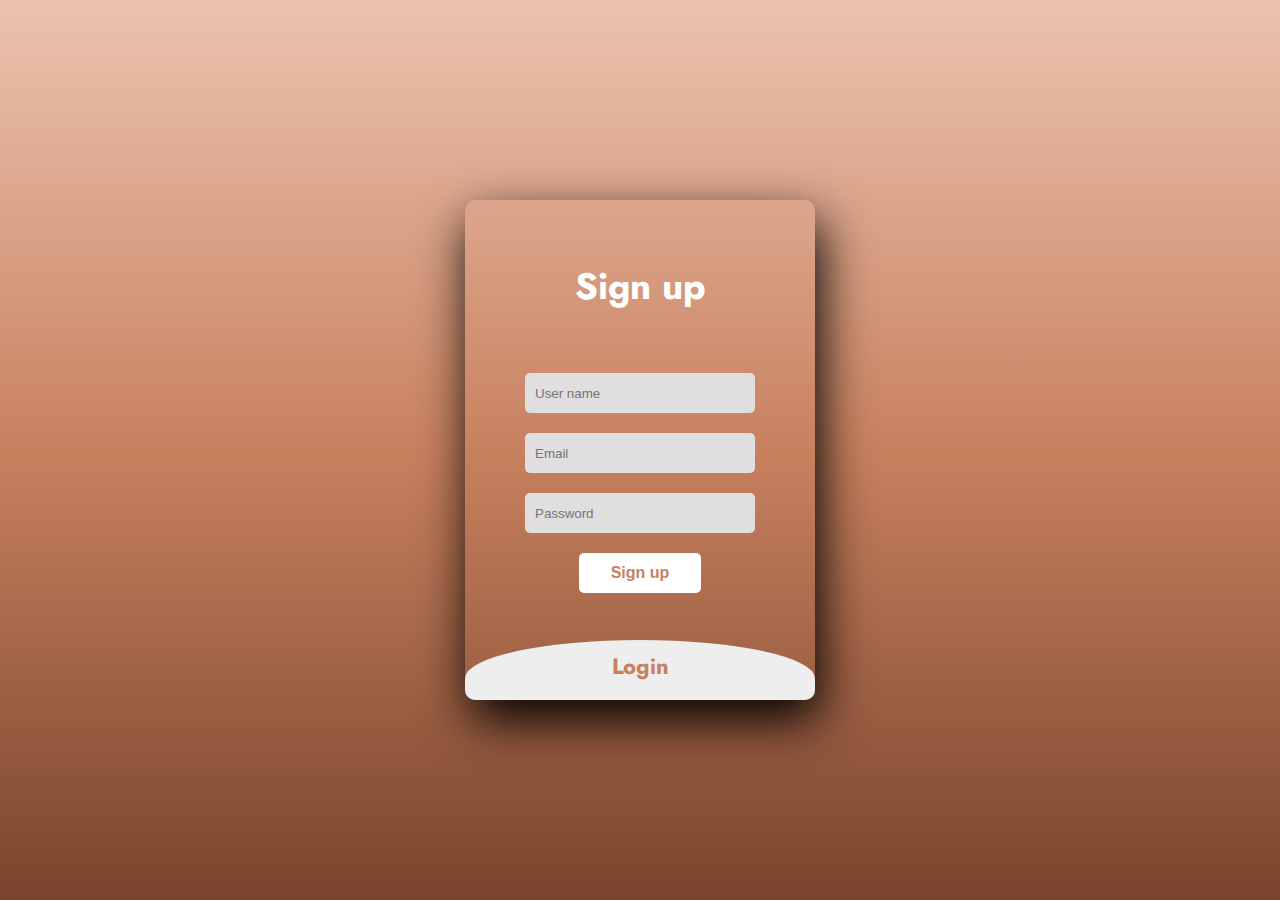
==== templates/loginAndRegister.html @ f52d9aac "fix login to user and admin , fix stok in login , clean server code , change links in html" ====
<!DOCTYPE html>
<html>

<head>
    <title>Login Check</title>
    <link href="https://fonts.googleapis.com/css2?family=Jost:wght@500&display=swap" rel="stylesheet">
</head>

<body>
    <div class="main">
        <input type="checkbox" id="chk" aria-hidden="true">

        <div class="signup">
            <form>
                <label for="chk" aria-hidden="true">Sign up</label>
                <input type="text" id="usernameResister" name="txt" placeholder="User name" required="">
                <input type="email" id="emailResister" name="email" placeholder="Email" required="">
                <input type="password" id="passwordResister" placeholder="Password" required="">
            </form>
            <button id="signup-btn" onclick="Resister()">Sign up</button>
        </div>

        <div class="login">
            <form>
                <label for="chk" aria-hidden="true">Login</label>
                <input type="text" id="usernameLogin" placeholder="User name" required="">
                <input type="password" id="passwordLogin" placeholder="Password" required="">
            </form>
            <button id="login-btn" onclick="login()">Login</button>
        </div>
        <span id="spanErrorLogin"></span>
    </div>

    <script>
        function Resister() {
            const username = document.getElementById("usernameResister").value
            const email = document.getElementById("emailResister").value
            const password = document.getElementById("passwordResister").value
            fetch("/register", {
                method: "POST",
                headers: {
                    "Content-Type": "application/json",
                },
                body: `{"username":"${username}","password":"${password}","email":"${email}"}`,
            }).then(Response => Response.json()).then(data => {
                if (data !== "create") {
                    document.getElementById("spanErrorResister").innerText = data
                } else {
                    window.location = "/"
                }

            }
            )
        }
        function login() {
            const username = document.getElementById("usernameLogin").value
            const password = document.getElementById("passwordLogin").value
            fetch("/login", {
                method: "POST",
                headers: {
                    "Content-Type": "application/json",
                },
                body: `{"username":"${username}","password":"${password}"}`,
            }).then(Response => Response.json()).then(data => {
                console.log(data)
                if (data != "ok") {
                    document.getElementById("spanErrorLogin").innerText = data
                } else {
                    window.location.reload()
                }
            })

        }
    </script>


    <style>
        body {
            margin: 0;
            padding: 0;
            display: flex;
            justify-content: center;
            align-items: center;
            min-height: 100vh;
            font-family: 'Jost', sans-serif;
            background: linear-gradient(to top, #79442c, #c8815f, #ecc3af);
        }

        .main {
            width: 350px;
            height: 500px;
            overflow: hidden;
            border-radius: 10px;
            box-shadow: 5px 20px 50px #000;
        }

        #chk {
            display: none;
        }

        .signup {
            position: relative;
            width: 100%;
            height: 100%;
        }

        label {
            color: #fff;
            font-size: 2.3em;
            justify-content: center;
            display: flex;
            margin: 60px;
            font-weight: bold;
            cursor: pointer;
            transition: .5s ease-in-out;
        }

        input {
            width: 60%;
            height: 20px;
            background: #e0dede;
            justify-content: center;
            display: flex;
            margin: 20px auto;
            padding: 10px;
            border: none;
            outline: none;
            border-radius: 5px;
        }

        #signup-btn{
            width: 35%;
            height: 40px;
            margin: 10px auto;
            justify-content: center;
            display: block;
            color: #c8815f;
            background: #fff;
            font-size: 1em;
            font-weight: bold;
            margin-top: 20px;
            outline: none;
            border: none;
            border-radius: 5px;
            transition: .2s ease-in;
            cursor: pointer;
        }

        #login-btn{
            width: 35%;
            height: 40px;
            margin: 10px auto;
            justify-content: center;
            display: block;
            color: #fff;
            background: #c8815f;
            font-size: 1em;
            font-weight: bold;
            margin-top: 20px;
            outline: none;
            border: none;
            border-radius: 5px;
            transition: .2s ease-in;
            cursor: pointer;
        }

        #signup-btn:hover{
            background: transparent;
            border: 2px solid #fff;
            color: #fff;
        }

        #login-btn:hover {
            background: transparent;
            border: 2px solid #c8815f;
            color: #c8815f;
        }

        .login {
            height: 460px;
            background: #eee;
            border-radius: 60% / 10%;
            transform: translateY(-180px);
            transition: .8s ease-in-out;
        }

        .login label {
            color: #c8815f;
            transform: scale(.6);
        }

        #chk:checked~.login {
            transform: translateY(-500px);
        }

        #chk:checked~.login label {
            transform: scale(1);
        }

        #chk:checked~.signup label {
            transform: scale(.6);
        }
    </style>
</body>
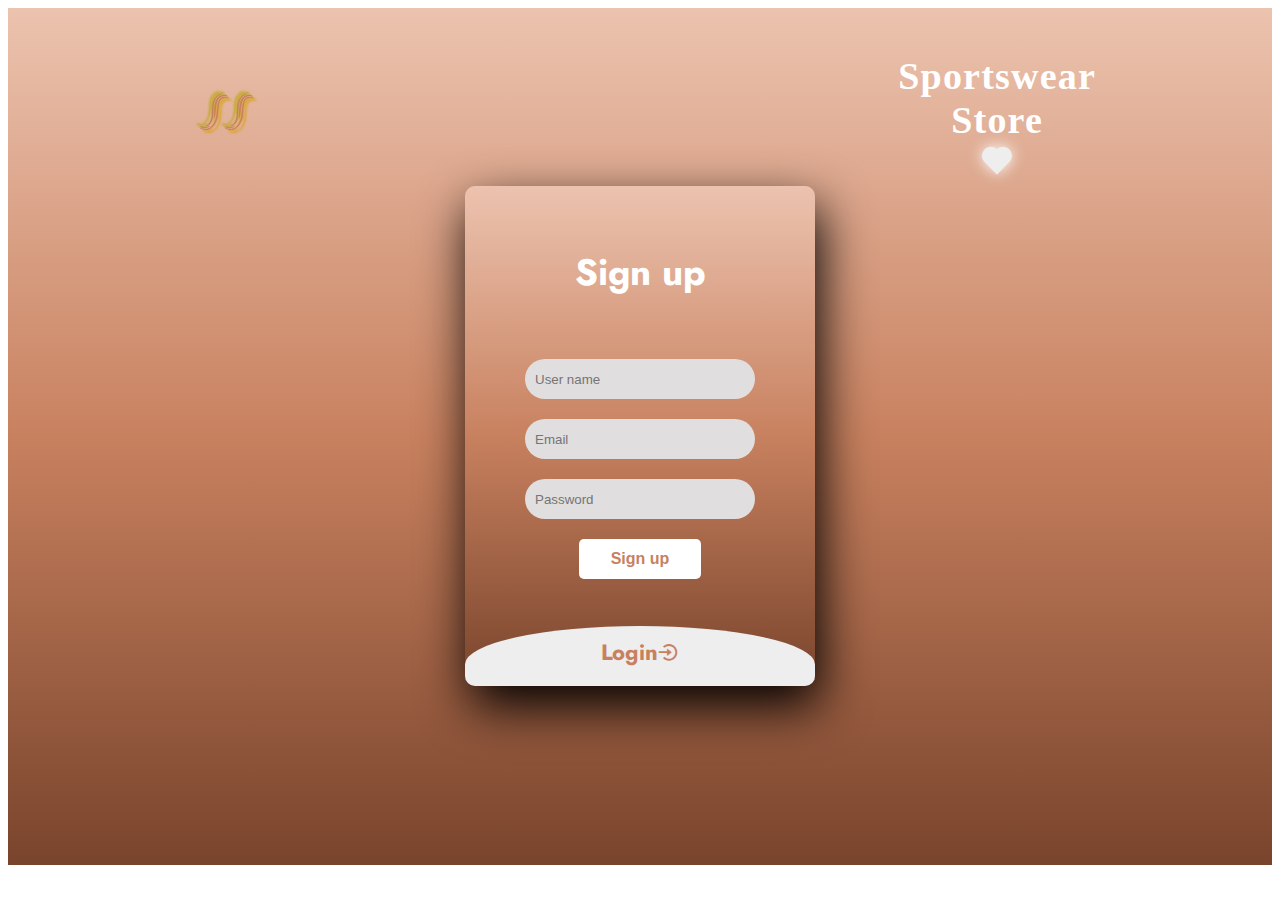
==== commit 761b9c61: "add css to admin" ====
--- a/templates/loginAndRegister.html
+++ b/templates/loginAndRegister.html
@@ -4,32 +4,88 @@
 <head>
     <title>Login Check</title>
     <link href="https://fonts.googleapis.com/css2?family=Jost:wght@500&display=swap" rel="stylesheet">
+    <link href='https://unpkg.com/boxicons@2.1.4/css/boxicons.min.css' rel='stylesheet'>
+    <link href='https://fonts.googleapis.com/css?family=Akronim' rel='stylesheet'>
 </head>
 
 <body>
-    <div class="main">
-        <input type="checkbox" id="chk" aria-hidden="true">
-
-        <div class="signup">
-            <form>
-                <label for="chk" aria-hidden="true">Sign up</label>
-                <input type="text" id="usernameResister" name="txt" placeholder="User name" required="">
-                <input type="email" id="emailResister" name="email" placeholder="Email" required="">
-                <input type="password" id="passwordResister" placeholder="Password" required="">
-            </form>
-            <button id="signup-btn" onclick="Resister()">Sign up</button>
+
+    <header>
+        <h1>
+            <div>
+                <p class="logo"> SS </p>
+            </div>
+
+            <div class="header-title">
+                Sportswear <br>
+                Store <br>
+                <i class='bx bxs-heart'></i>
+            </div>
+        </h1>
+    </header>
+    <style>
+        header{
+    position: absolute;
+    width: 100%;
+}
+h1{
+    display: flex;
+    align-items: center;
+    justify-content: space-between;
+    padding: 0 15%;
+    max-width: 1100px;
+}
+.logo{
+    font-size: 50px;
+    font-weight: 599;
+    letter-spacing: 6px;
+    color: #c8805f;
+    font-family: 'Akronim';
+    font-style: italic;
+    text-shadow: rgba(214, 161, 14, 0.899)3px 3px 2px , rgba(188, 166, 19, 0.988) -3px -3px 2px;
+}
+.header-title{
+    text-align: center;
+    font-size: 38px;
+    font-weight: 600;
+    letter-spacing: 1.2px;
+    color: #fff;
+}
+.header-title i{
+    display: block;
+    font-size: 2.25rem;
+    color: #eee;
+    text-shadow: 0 0 15px #fff;
+}
+    </style>
+
+    <div class="home-page">
+        <div class="main">
+            <input type="checkbox" id="chk" aria-hidden="true">
+    
+            <div class="signup">
+                <form>
+                    <label for="chk" aria-hidden="true">Sign up</label>
+                    <input type="text" id="usernameResister" name="txt" placeholder="User name" required="">
+                    <input type="email" id="emailResister" name="email" placeholder="Email" required="">
+                    <input type="password" id="passwordResister" placeholder="Password" required="">
+                </form>
+                <button id="signup-btn" onclick="Resister()">Sign up</button>
+            </div>
+    
+            <div class="login">
+                <form>
+                    <label for="chk" aria-hidden="true">Login<i class='bx bx-log-in-circle'></i></label>
+                    <input type="text" id="usernameLogin" placeholder="User name" required="">
+                    <input type="password" id="passwordLogin" placeholder="Password" required="">
+                </form>
+                <button id="login-btn" onclick="login()">Login</button>
+            </div>
+            <span id="spanErrorLogin"></span>
         </div>
-
-        <div class="login">
-            <form>
-                <label for="chk" aria-hidden="true">Login</label>
-                <input type="text" id="usernameLogin" placeholder="User name" required="">
-                <input type="password" id="passwordLogin" placeholder="Password" required="">
-            </form>
-            <button id="login-btn" onclick="login()">Login</button>
-        </div>
-        <span id="spanErrorLogin"></span>
     </div>
+
+
 
     <script>
         function Resister() {
@@ -44,9 +100,9 @@
                 body: `{"username":"${username}","password":"${password}","email":"${email}"}`,
             }).then(Response => Response.json()).then(data => {
                 if (data !== "create") {
-                    document.getElementById("spanErrorResister").innerText = data
+                    alert(data)
                 } else {
-                    window.location = "/"
+                    window.location.reload()
                 }
 
             }
@@ -64,7 +120,7 @@
             }).then(Response => Response.json()).then(data => {
                 console.log(data)
                 if (data != "ok") {
-                    document.getElementById("spanErrorLogin").innerText = data
+                    alert(data)
                 } else {
                     window.location.reload()
                 }
@@ -75,13 +131,13 @@
 
 
     <style>
-        body {
+        .home-page {
             margin: 0;
             padding: 0;
             display: flex;
             justify-content: center;
             align-items: center;
-            min-height: 100vh;
+            height: 95.2dvh;
             font-family: 'Jost', sans-serif;
             background: linear-gradient(to top, #79442c, #c8815f, #ecc3af);
         }
@@ -92,6 +148,8 @@
             overflow: hidden;
             border-radius: 10px;
             box-shadow: 5px 20px 50px #000;
+            background: linear-gradient(to top, #79442c, #c8815f, #ecc3af);
+            z-index: 1000;
         }
 
         #chk {
@@ -105,10 +163,11 @@
         }
 
         label {
+            display: flex;
+            justify-content: center;
+            align-items: center;
             color: #fff;
             font-size: 2.3em;
-            justify-content: center;
-            display: flex;
             margin: 60px;
             font-weight: bold;
             cursor: pointer;
@@ -125,7 +184,7 @@
             padding: 10px;
             border: none;
             outline: none;
-            border-radius: 5px;
+            border-radius: 25px;
         }
 
         #signup-btn{
